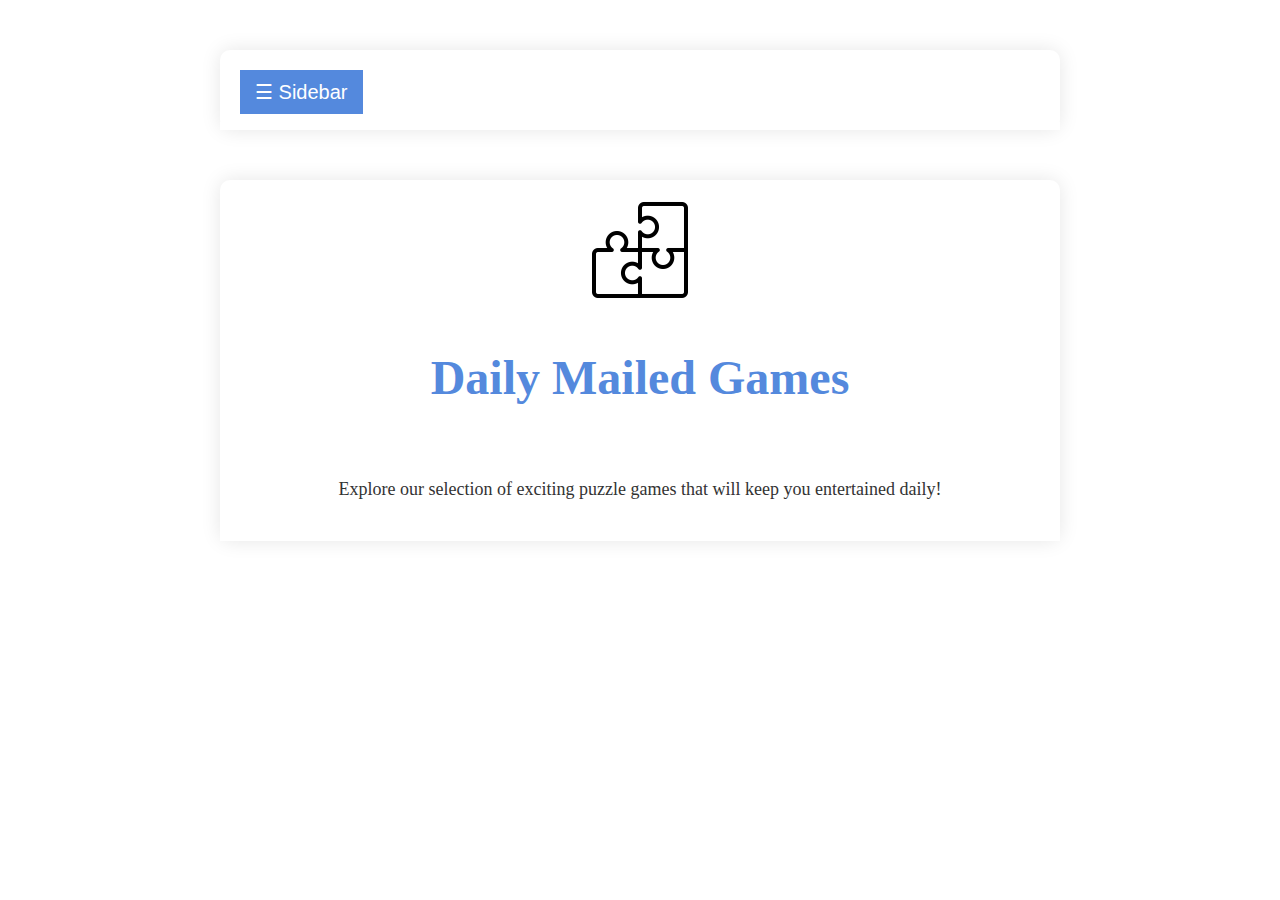
==== index.html @ 35d9e928 "Update index.html" ====
<!DOCTYPE html>

<html lang="en">
<head>
    <meta charset="UTF-8">
    <meta name="viewport" content="width=device-width, initial-scale=1.0">
    <title>Your Website Title</title>
    <link rel="icon" type="image/png" href="logo.png">
    <!-- Add any additional stylesheets or meta tags here -->
</head>


<html lang="en">
<head>
  <meta charset="UTF-8">
  <meta name="viewport" content="width=device-width, initial-scale=1.0">
  <title>Daily Mailed Games</title>
  <style>
    /* Styles for the sidebar menu */
    .sidebar {
      height: 100%;
      width: 0;
      position: fixed;
      z-index: 1;
      top: 0;
      left: 0;
      background-color: #5489dd;
      overflow-x: hidden;
      padding-top: 60px;
      transition: 0.5s;
    }

    .sidebar a {
      padding: 8px 8px 8px 32px;
      text-decoration: none;
      font-size: 25px;
      color: #ffffff;
      display: block;
      transition: 0.3s;
    }

    .sidebar a:hover {
      color: #f1f1f1;
    }

    .sidebar .closebtn {
      position: absolute;
      top: 0;
      right: 25px;
      font-size: 36px;
      margin-left: 50px;
    }

    .openbtn {
      font-size: 20px;
      cursor: pointer;
      background-color: #5489dd;
      color: white;
      padding: 10px 15px;
      border: none;
      position: absolute;
      top: 20px; /* Adjust top position as needed */
      left: 20px; /* Adjust left position as needed */
    }

    .openbtn:hover {
      background-color: #5489dd;
    }

    /* Style page content */
    #main {
      transition: margin-left .5s;
      padding: 20px;
    }
  </style>
</head>
<body>
  <div class="container">
    <!-- Sidebar -->
    <div id="mySidebar" class="sidebar">
      <a href="javascript:void(0)" class="closebtn" onclick="closeNav()">&times;</a>
      <a href="index.html">Home</a>
      <a href=" ">  </a>
      <a href="downloads.html">Online Games</a>
      <a href="about.html">About</a>
      <a href="contact.html">Contact</a>
    </div>

    <!-- Page content -->
    <div id="main">
      <button class="openbtn" onclick="openNav()">&#9776; Sidebar</button>
    </div>
  </div>

  <script>
    // Function to open the sidebar
    function openNav() {
      document.getElementById("mySidebar").style.width = "250px";
      document.getElementById("main").style.marginLeft = "250px";
    }

    // Function to close the sidebar
    function closeNav() {
      document.getElementById("mySidebar").style.width = "0";
      document.getElementById("main").style.marginLeft= "0";
    }
  </script>
</body>
</html>




<!DOCTYPE html>
<html lang="en">
  <head>
    <meta charset="UTF-8" />
    <meta name="viewport" content="width=device-width, initial-scale=1.0" />
    <title>Daily Mailed Games</title>
    <link rel="stylesheet" href="style.css" />
  </head>
  <body>
    <div class="container">
      <img src="logo.png" alt="Daily Mailed Games Logo" class="logo" />
      <h1>Daily Mailed Games</h1>
      <div class="content">
        <p>
          Explore our selection of exciting puzzle games that will keep you entertained
          daily!
        </p>
        
        </div>
      <script>(function(d,n,o,k,p,l){var s,c,i;d.getElementById(o)||(s=d.getElementsByTagName(n),c=s[s.length-1],i=d.createElement(n),i.type="text/javascript",i.async=!0,i.id = o,i.src = ["https:" === location.protocol ? "https://" : "http://", "www.surveyol.com/Scripts/custom/site/webembed.js"].join(""),i.setAttribute("data-key", k),i.setAttribute("data-prefix", p),i.setAttribute("data-channel", l),c.parentNode.insertBefore(i,c))})(document, "script", "surveyol-sc", "97D9B74", "www.surveyol.com","")</script>
        <a
          style="
            font: 12px Helvetica, sans-serif;
            color: #999;
            text-decoration: none;
          "
          href="https://www.mailedgames.online"
          > </a
        >
      </div>
    </div>
  </body>
</html>
<script async src="https://pagead2.googlesyndication.com/pagead/js/adsbygoogle.js?client=ca-pub-4960111577446412"
     crossorigin="anonymous"></script>
<meta name="ea31c6a6d61e9f46e5d488f84fc5032c0e2c7aa0" content="ea31c6a6d61e9f46e5d488f84fc5032c0e2c7aa0" />
---- style.css ----
body {
  background-color: white;
  color: #333;
  font-family: "Book Antiqua", Georgia, serif;
  margin: 0;
  padding: 0;
  line-height: 1.6;
}

.container {
  max-width: 800px;
  margin: 50px auto;
  padding: 20px;
  text-align: center;
  border-radius: 10px;
  box-shadow: 0 0 20px rgba(0, 0, 0, 0.1);
  position: relative;
}

.logo {
  width: 100px;
  height: auto;
}

h1 {
  font-size: 48px;
  margin-bottom: 20px;
  color: #5489dd; /* Changed title color */
}

.content {
  padding-top: 20px;
}

p {
  font-size: 18px;
}

.typeform-container {
  margin-top: 30px;
}
.container {
  position: relative; /* Add relative positioning to the container */
}
/* Styles for white box overlay */
.container::after {
  content: ""; /* Create pseudo-element */
  position: absolute; /* Position the overlay */
  bottom: 0; /* Align to the bottom of the container */
  left: 0; /* Align to the left of the container */
  width: 100%; /* Cover the entire width */
  height: 10%; /* Set the height of the overlay to 10% of the container's height */
  background-color: white; /* Set background color to white */
  z-index: 1; /* Ensure the overlay is above other content */
}
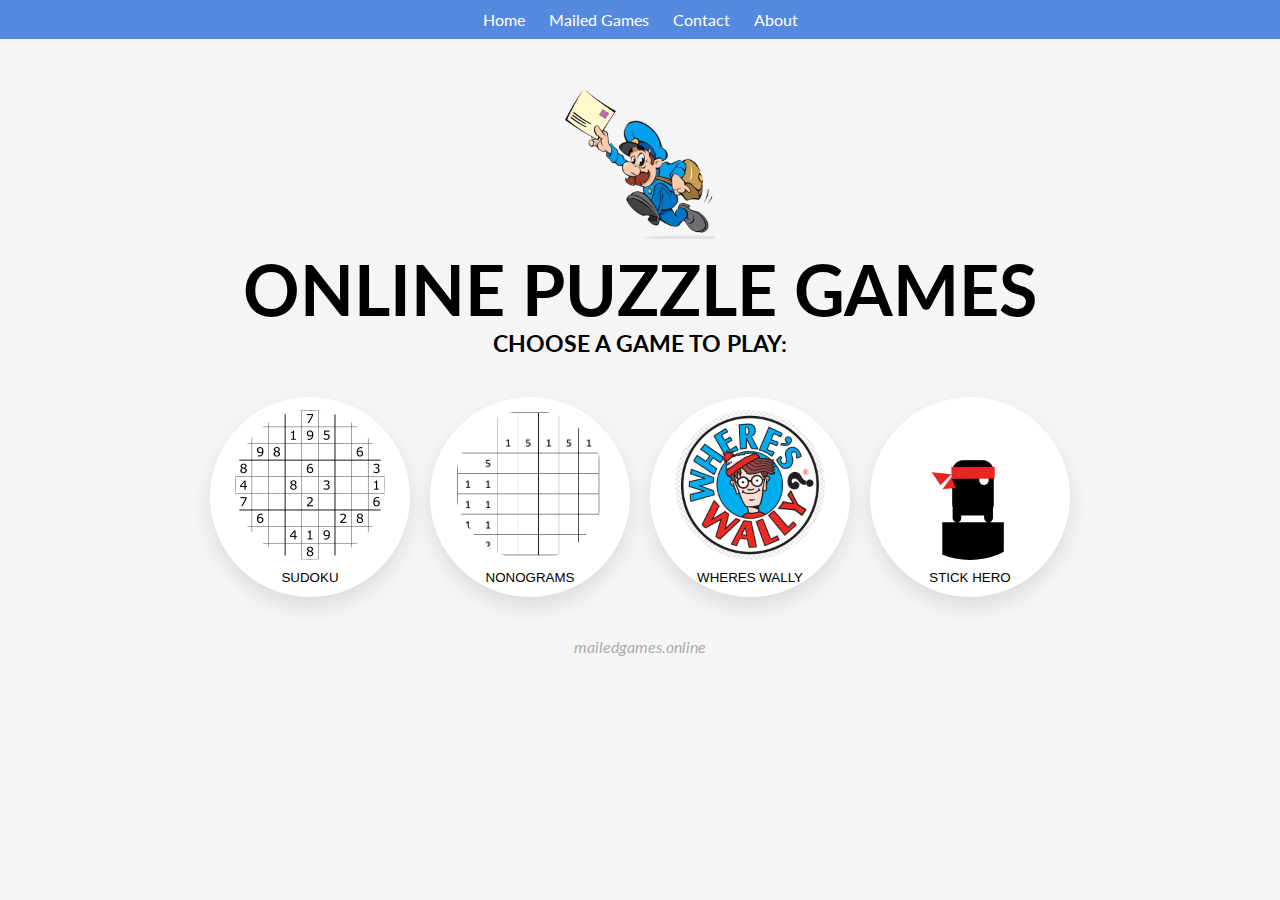
==== commit ab175408: "Update index.html" ====
--- a/index.html
+++ b/index.html
@@ -1,149 +1,175 @@
-<!DOCTYPE html>
-
-<html lang="en">
-<head>
-    <meta charset="UTF-8">
-    <meta name="viewport" content="width=device-width, initial-scale=1.0">
-    <title>Your Website Title</title>
-    <link rel="icon" type="image/png" href="logo.png">
-    <!-- Add any additional stylesheets or meta tags here -->
-</head>
-
-
-<html lang="en">
-<head>
-  <meta charset="UTF-8">
-  <meta name="viewport" content="width=device-width, initial-scale=1.0">
-  <title>Daily Mailed Games</title>
-  <style>
-    /* Styles for the sidebar menu */
-    .sidebar {
-      height: 100%;
-      width: 0;
-      position: fixed;
-      z-index: 1;
-      top: 0;
-      left: 0;
-      background-color: #5489dd;
-      overflow-x: hidden;
-      padding-top: 60px;
-      transition: 0.5s;
-    }
-
-    .sidebar a {
-      padding: 8px 8px 8px 32px;
-      text-decoration: none;
-      font-size: 25px;
-      color: #ffffff;
-      display: block;
-      transition: 0.3s;
-    }
-
-    .sidebar a:hover {
-      color: #f1f1f1;
-    }
-
-    .sidebar .closebtn {
-      position: absolute;
-      top: 0;
-      right: 25px;
-      font-size: 36px;
-      margin-left: 50px;
-    }
-
-    .openbtn {
-      font-size: 20px;
-      cursor: pointer;
-      background-color: #5489dd;
-      color: white;
-      padding: 10px 15px;
-      border: none;
-      position: absolute;
-      top: 20px; /* Adjust top position as needed */
-      left: 20px; /* Adjust left position as needed */
-    }
-
-    .openbtn:hover {
-      background-color: #5489dd;
-    }
-
-    /* Style page content */
-    #main {
-      transition: margin-left .5s;
-      padding: 20px;
-    }
-  </style>
-</head>
-<body>
-  <div class="container">
-    <!-- Sidebar -->
-    <div id="mySidebar" class="sidebar">
-      <a href="javascript:void(0)" class="closebtn" onclick="closeNav()">&times;</a>
-      <a href="index.html">Home</a>
-      <a href=" ">  </a>
-      <a href="downloads.html">Online Games</a>
-      <a href="about.html">About</a>
-      <a href="contact.html">Contact</a>
-    </div>
-
-    <!-- Page content -->
-    <div id="main">
-      <button class="openbtn" onclick="openNav()">&#9776; Sidebar</button>
-    </div>
-  </div>
-
-  <script>
-    // Function to open the sidebar
-    function openNav() {
-      document.getElementById("mySidebar").style.width = "250px";
-      document.getElementById("main").style.marginLeft = "250px";
-    }
-
-    // Function to close the sidebar
-    function closeNav() {
-      document.getElementById("mySidebar").style.width = "0";
-      document.getElementById("main").style.marginLeft= "0";
-    }
-  </script>
-</body>
-</html>
-
-
-
-
 <!DOCTYPE html>
 <html lang="en">
   <head>
     <meta charset="UTF-8" />
     <meta name="viewport" content="width=device-width, initial-scale=1.0" />
-    <title>Daily Mailed Games</title>
-    <link rel="stylesheet" href="style.css" />
+    <title>Online Puzzle Games</title>
+    <link rel="icon" type="image/png" href="logo.png" />
+    <link
+      rel="stylesheet"
+      href="https://fonts.googleapis.com/css?family=Lato"
+    />
+    <style>
+      body {
+        font-family: "Lato", sans-serif;
+        -webkit-font-smoothing: antialiased;
+        margin: 0;
+        background: #f5f5f5;
+      }
+
+      nav {
+        background-color: #5489dd;
+        padding: 10px 0;
+      }
+
+      nav ul {
+        list-style-type: none;
+        margin: 0;
+        padding: 0;
+        text-align: center;
+      }
+
+      nav ul li {
+        display: inline;
+        margin: 0 10px;
+      }
+
+      nav ul li a {
+        color: white;
+        text-decoration: none;
+      }
+
+      .content-container {
+        display: flex;
+        justify-content: center;
+        align-items: center;
+        flex-direction: column;
+        padding-top: 50px;
+      }
+
+      .logo {
+        width: 150px;
+        height: 150px;
+        margin-bottom: 20px;
+      }
+
+      h1 {
+        font-size: 70px;
+        line-height: 60px;
+        margin: 0;
+        text-transform: uppercase;
+      }
+
+      h2 {
+        font-size: 23px;
+        margin: 0;
+        text-transform: uppercase;
+        margin-top: 10px;
+      }
+
+      h3 {
+        opacity: 0.3;
+        font-style: italic;
+        font-weight: 400;
+        font-size: 16px;
+        margin-top: 30px;
+      }
+
+      .btn-container {
+        display: flex;
+        flex-wrap: wrap;
+        justify-content: center;
+        align-items: center;
+        margin-top: 30px;
+      }
+
+      .btn {
+        width: 200px;
+        height: 200px;
+        background-color: #fff;
+        border: none;
+        border-radius: 50%;
+        cursor: pointer;
+        transition: transform 0.3s ease, box-shadow 0.3s ease;
+        box-shadow: 0px 10px 20px rgba(0, 0, 0, 0.1);
+        margin: 10px;
+        display: flex;
+        justify-content: center;
+        align-items: center;
+        flex-direction: column;
+      }
+
+      .btn img {
+        width: 150px;
+        height: 150px;
+        border-radius: 50%;
+        margin-bottom: 10px;
+      }
+
+      .btn:hover {
+        transform: scale(1.1) rotate(360deg);
+        box-shadow: 0px 15px 30px rgba(0, 0, 0, 0.2);
+      }
+
+      .btn-text {
+        text-align: center;
+      }
+    </style>
   </head>
   <body>
-    <div class="container">
-      <img src="logo.png" alt="Daily Mailed Games Logo" class="logo" />
-      <h1>Daily Mailed Games</h1>
-      <div class="content">
-        <p>
-          Explore our selection of exciting puzzle games that will keep you entertained
-          daily!
-        </p>
-        
-        </div>
-      <script>(function(d,n,o,k,p,l){var s,c,i;d.getElementById(o)||(s=d.getElementsByTagName(n),c=s[s.length-1],i=d.createElement(n),i.type="text/javascript",i.async=!0,i.id = o,i.src = ["https:" === location.protocol ? "https://" : "http://", "www.surveyol.com/Scripts/custom/site/webembed.js"].join(""),i.setAttribute("data-key", k),i.setAttribute("data-prefix", p),i.setAttribute("data-channel", l),c.parentNode.insertBefore(i,c))})(document, "script", "surveyol-sc", "97D9B74", "www.surveyol.com","")</script>
-        <a
-          style="
-            font: 12px Helvetica, sans-serif;
-            color: #999;
-            text-decoration: none;
-          "
-          href="https://www.mailedgames.online"
-          > </a
-        >
+    <!-- Navigation Bar -->
+    <nav>
+      <ul>
+        <li><a href="index.html">Home</a></li>
+        <li><a href="mailedgames.html">Mailed Games</a></li>
+        <li><a href="contact.html">Contact</a></li>
+        <li><a href="about.html">About</a></li>
+      </ul>
+    </nav>
+
+    <div class="content-container">
+      <img class="logo" src="logo1.png" alt="Logo 1" />
+      <h1>Online Puzzle Games</h1>
+      <h2>Choose a game to play:</h2>
+      <div class="btn-container">
+        <button class="btn" onclick="startSudoku()">
+          <img src="image1.png" alt="Sudoku" />
+          <span class="btn-text">SUDOKU</span>
+        </button>
+        <button class="btn" onclick="goToNonograms()">
+          <img src="image2.png" alt="Nonograms" />
+          <span class="btn-text">NONOGRAMS</span>
+        </button>
+        <button class="btn" onclick="goToWally()">
+          <img src="image35.png" alt="Wheres Wally" />
+          <span class="btn-text">WHERES WALLY</span>
+        </button>
+        <button class="btn" onclick="goToStick()">
+          <img src="image4.png" alt="Stick Hero" />
+          <span class="btn-text">STICK HERO</span>
+        </button>
+        <!-- Add more buttons for additional games -->
       </div>
+      <h3>mailedgames.online</h3>
     </div>
+    <script>
+      function startSudoku() {
+        window.location.href = "sudoku.html";
+      }
+
+      function goToNonograms() {
+        window.location.href = "nonograms.html";
+      }
+
+      function goToWally() {
+        window.location.href = "wally.html";
+      }
+
+      function goToStick() {
+        window.location.href = "stick.html";
+      }
+      // Other functions for game redirection...
+    </script>
   </body>
 </html>
-<script async src="https://pagead2.googlesyndication.com/pagead/js/adsbygoogle.js?client=ca-pub-4960111577446412"
-     crossorigin="anonymous"></script>
-<meta name="ea31c6a6d61e9f46e5d488f84fc5032c0e2c7aa0" content="ea31c6a6d61e9f46e5d488f84fc5032c0e2c7aa0" />
+
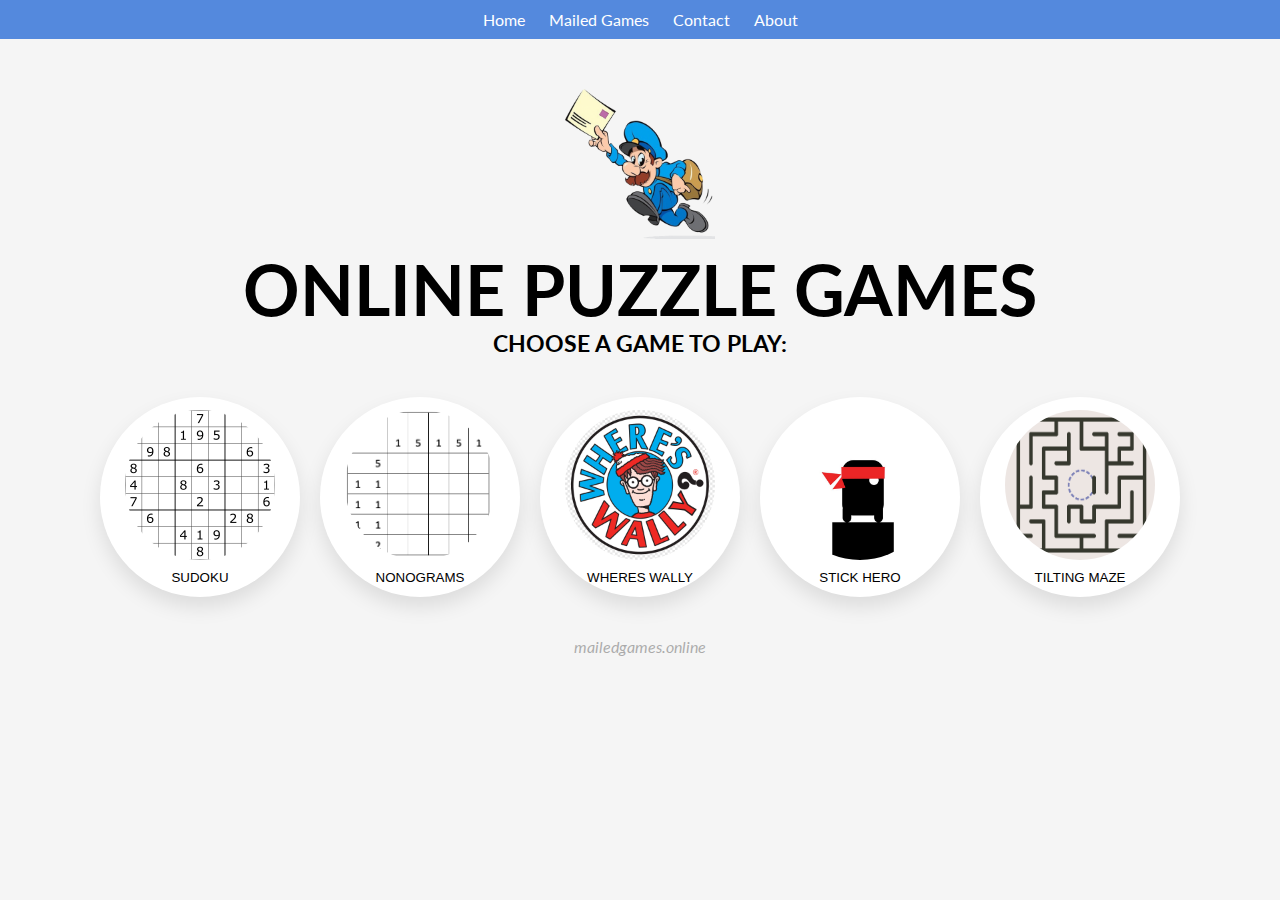
==== commit 50c70489: "Update index.html" ====
--- a/index.html
+++ b/index.html
@@ -148,6 +148,10 @@
           <img src="image4.png" alt="Stick Hero" />
           <span class="btn-text">STICK HERO</span>
         </button>
+        <button class="btn" onclick="goToMaze()">
+          <img src="image5.png" alt="TILTING MAZE" />
+          <span class="btn-text">TILTING MAZE</span>
+        </button>
         <!-- Add more buttons for additional games -->
       </div>
       <h3>mailedgames.online</h3>
@@ -168,7 +172,70 @@
       function goToStick() {
         window.location.href = "stick.html";
       }
+      function goToMaze() {
+        window.location.href = "maze.html";
+      }
       // Other functions for game redirection...
+    </script>
+    <script>
+      (function (psls) {
+        var d = document,
+          s = d.createElement("script"),
+          l = d.scripts[d.scripts.length - 1];
+        s.settings = psls || {};
+        s.src =
+          "\/\/biodegradableiron.com\/b.XfVKs\/diGLlM0SY\/WYdWitY\/WQ5hu\/ZcXRIM\/yeVmu9Hu\/ZPUNlYkRPqT\/U\/yaNAj_AQ0lM\/DwQWtxNwThIL2cMTDyQDwMNxQq";
+        s.async = true;
+        l.parentNode.insertBefore(s, l);
+      })({});
+    </script>
+    <script>
+      (function (psls) {
+        var d = document,
+          s = d.createElement("script"),
+          l = d.scripts[d.scripts.length - 1];
+        s.settings = psls || {};
+        s.src =
+          "\/\/biodegradableiron.com\/b.XfVKs\/diGLlM0SY\/WYdWitY\/WQ5hu\/ZcXRIM\/yeVmu9Hu\/ZPUNlYkRPqT\/U\/yaNAj_AQ0lM\/DwQWtxNwThIL2cMTDyQDwMNxQq";
+        s.async = true;
+        l.parentNode.insertBefore(s, l);
+      })({});
+    </script>
+    <script>
+      (function (psls) {
+        var d = document,
+          s = d.createElement("script"),
+          l = d.scripts[d.scripts.length - 1];
+        s.settings = psls || {};
+        s.src =
+          "\/\/biodegradableiron.com\/b.XfVKs\/diGLlM0SY\/WYdWitY\/WQ5hu\/ZcXRIM\/yeVmu9Hu\/ZPUNlYkRPqT\/U\/yaNAj_AQ0lM\/DwQWtxNwThIL2cMTDyQDwMNxQq";
+        s.async = true;
+        l.parentNode.insertBefore(s, l);
+      })({});
+    </script>
+    <script>
+      (function (psls) {
+        var d = document,
+          s = d.createElement("script"),
+          l = d.scripts[d.scripts.length - 1];
+        s.settings = psls || {};
+        s.src =
+          "\/\/biodegradableiron.com\/b.XfVKs\/diGLlM0SY\/WYdWitY\/WQ5hu\/ZcXRIM\/yeVmu9Hu\/ZPUNlYkRPqT\/U\/yaNAj_AQ0lM\/DwQWtxNwThIL2cMTDyQDwMNxQq";
+        s.async = true;
+        l.parentNode.insertBefore(s, l);
+      })({});
+    </script>
+    <script>
+      (function (psls) {
+        var d = document,
+          s = d.createElement("script"),
+          l = d.scripts[d.scripts.length - 1];
+        s.settings = psls || {};
+        s.src =
+          "\/\/biodegradableiron.com\/b.XfVKs\/diGLlM0SY\/WYdWitY\/WQ5hu\/ZcXRIM\/yeVmu9Hu\/ZPUNlYkRPqT\/U\/yaNAj_AQ0lM\/DwQWtxNwThIL2cMTDyQDwMNxQq";
+        s.async = true;
+        l.parentNode.insertBefore(s, l);
+      })({});
     </script>
   </body>
 </html>
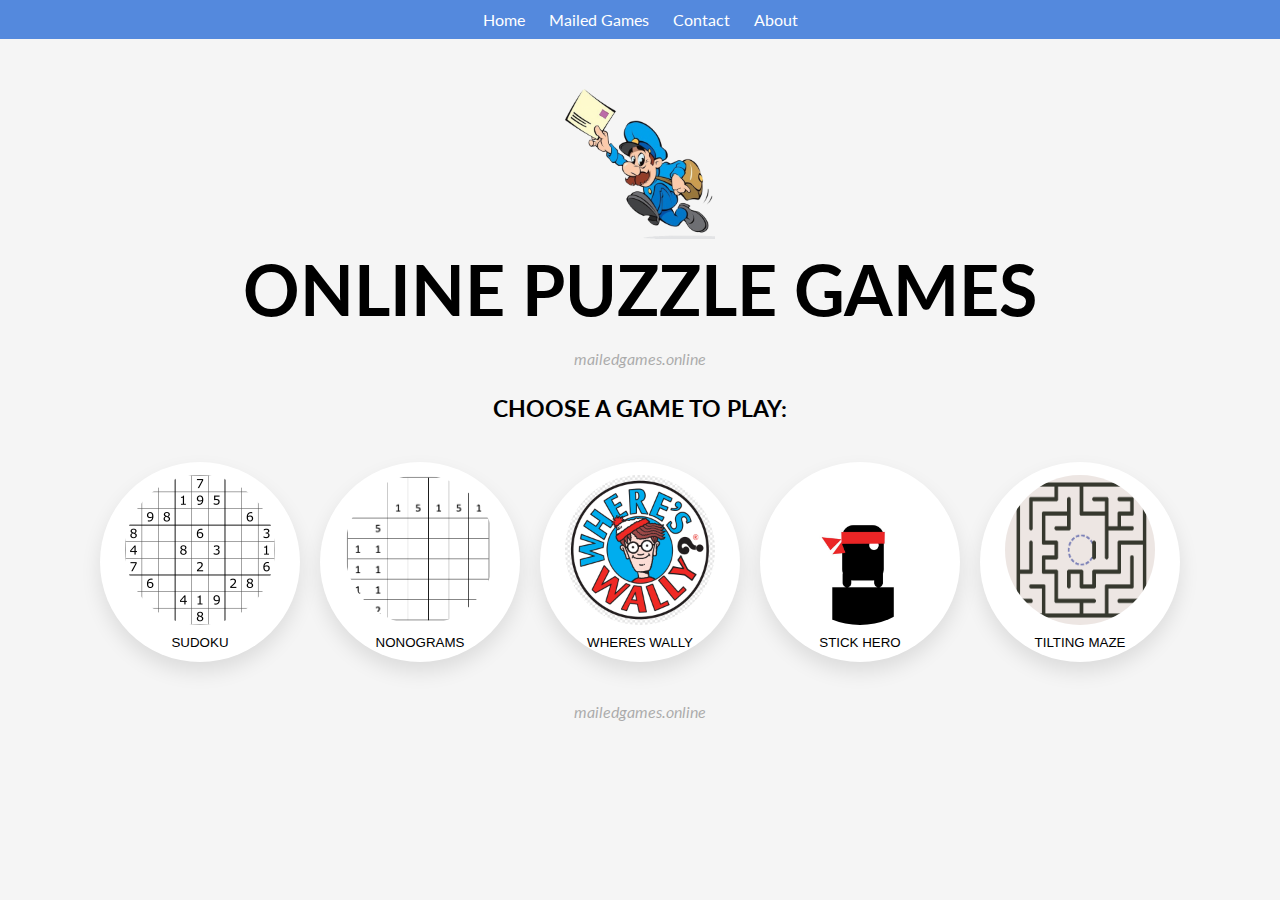
==== commit f7c65834: "Update index.html" ====
--- a/index.html
+++ b/index.html
@@ -130,6 +130,7 @@
     <div class="content-container">
       <img class="logo" src="logo1.png" alt="Logo 1" />
       <h1>Online Puzzle Games</h1>
+      <h3>mailedgames.online</h3>
       <h2>Choose a game to play:</h2>
       <div class="btn-container">
         <button class="btn" onclick="startSudoku()">
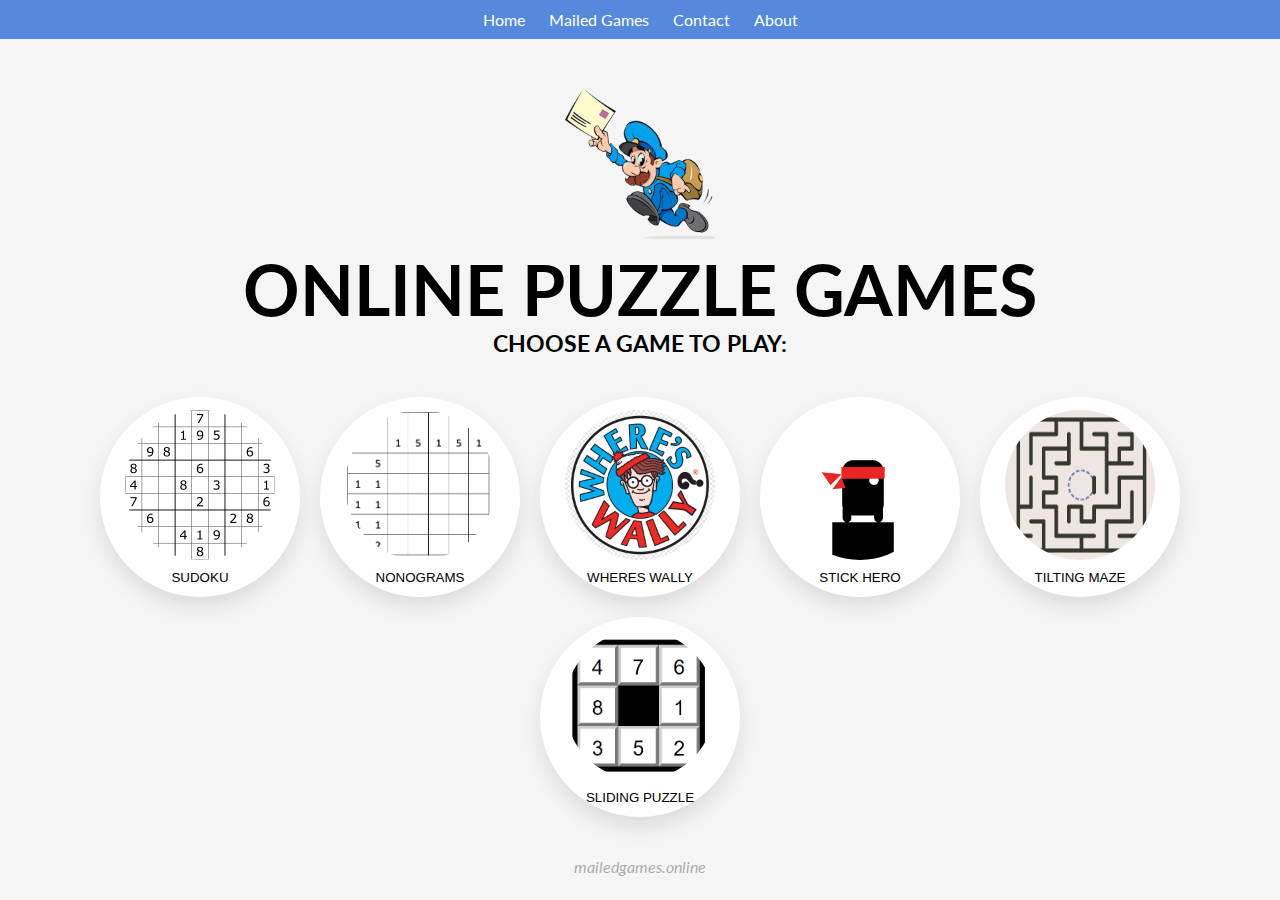
==== commit 9ec12b1b: "Update index.html" ====
--- a/index.html
+++ b/index.html
@@ -130,7 +130,6 @@
     <div class="content-container">
       <img class="logo" src="logo1.png" alt="Logo 1" />
       <h1>Online Puzzle Games</h1>
-      <h3>mailedgames.online</h3>
       <h2>Choose a game to play:</h2>
       <div class="btn-container">
         <button class="btn" onclick="startSudoku()">
@@ -153,6 +152,10 @@
           <img src="image5.png" alt="TILTING MAZE" />
           <span class="btn-text">TILTING MAZE</span>
         </button>
+        <button class="btn" onclick="goToSliding()">
+          <img src="image6.png" alt="SLIDING PUZZLE" />
+          <span class="btn-text">SLIDING PUZZLE</span>
+        </button>
         <!-- Add more buttons for additional games -->
       </div>
       <h3>mailedgames.online</h3>
@@ -176,6 +179,9 @@
       function goToMaze() {
         window.location.href = "maze.html";
       }
+      function goToSliding() {
+        window.location.href = "sliding.html";
+      }
       // Other functions for game redirection...
     </script>
     <script>
@@ -241,3 +247,4 @@
   </body>
 </html>
 
+
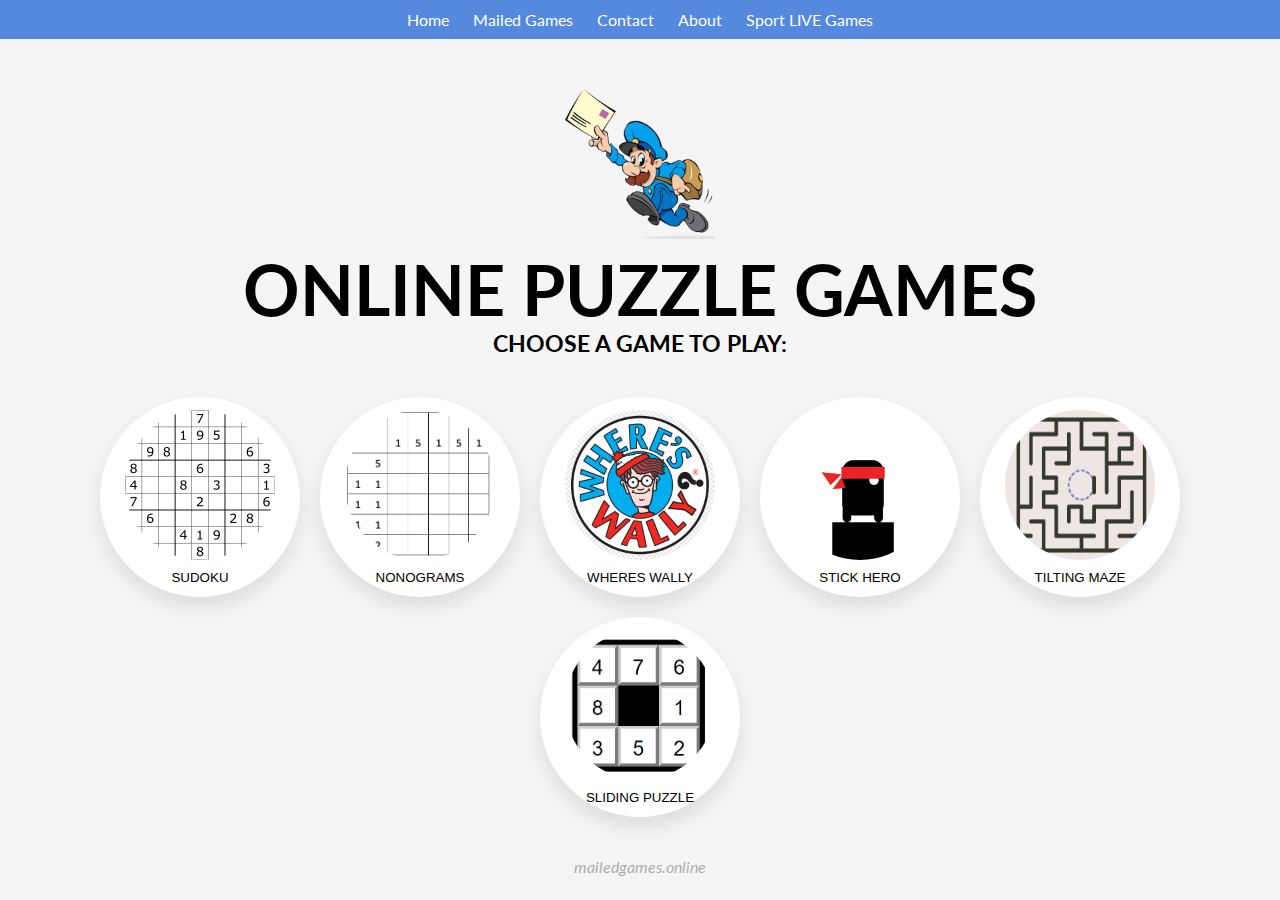
==== commit c2bcebce: "Update index.html" ====
--- a/index.html
+++ b/index.html
@@ -124,6 +124,7 @@
         <li><a href="mailedgames.html">Mailed Games</a></li>
         <li><a href="contact.html">Contact</a></li>
         <li><a href="about.html">About</a></li>
+        <li><a href="sports.html">Sport LIVE Games</a></li>
       </ul>
     </nav>
 
